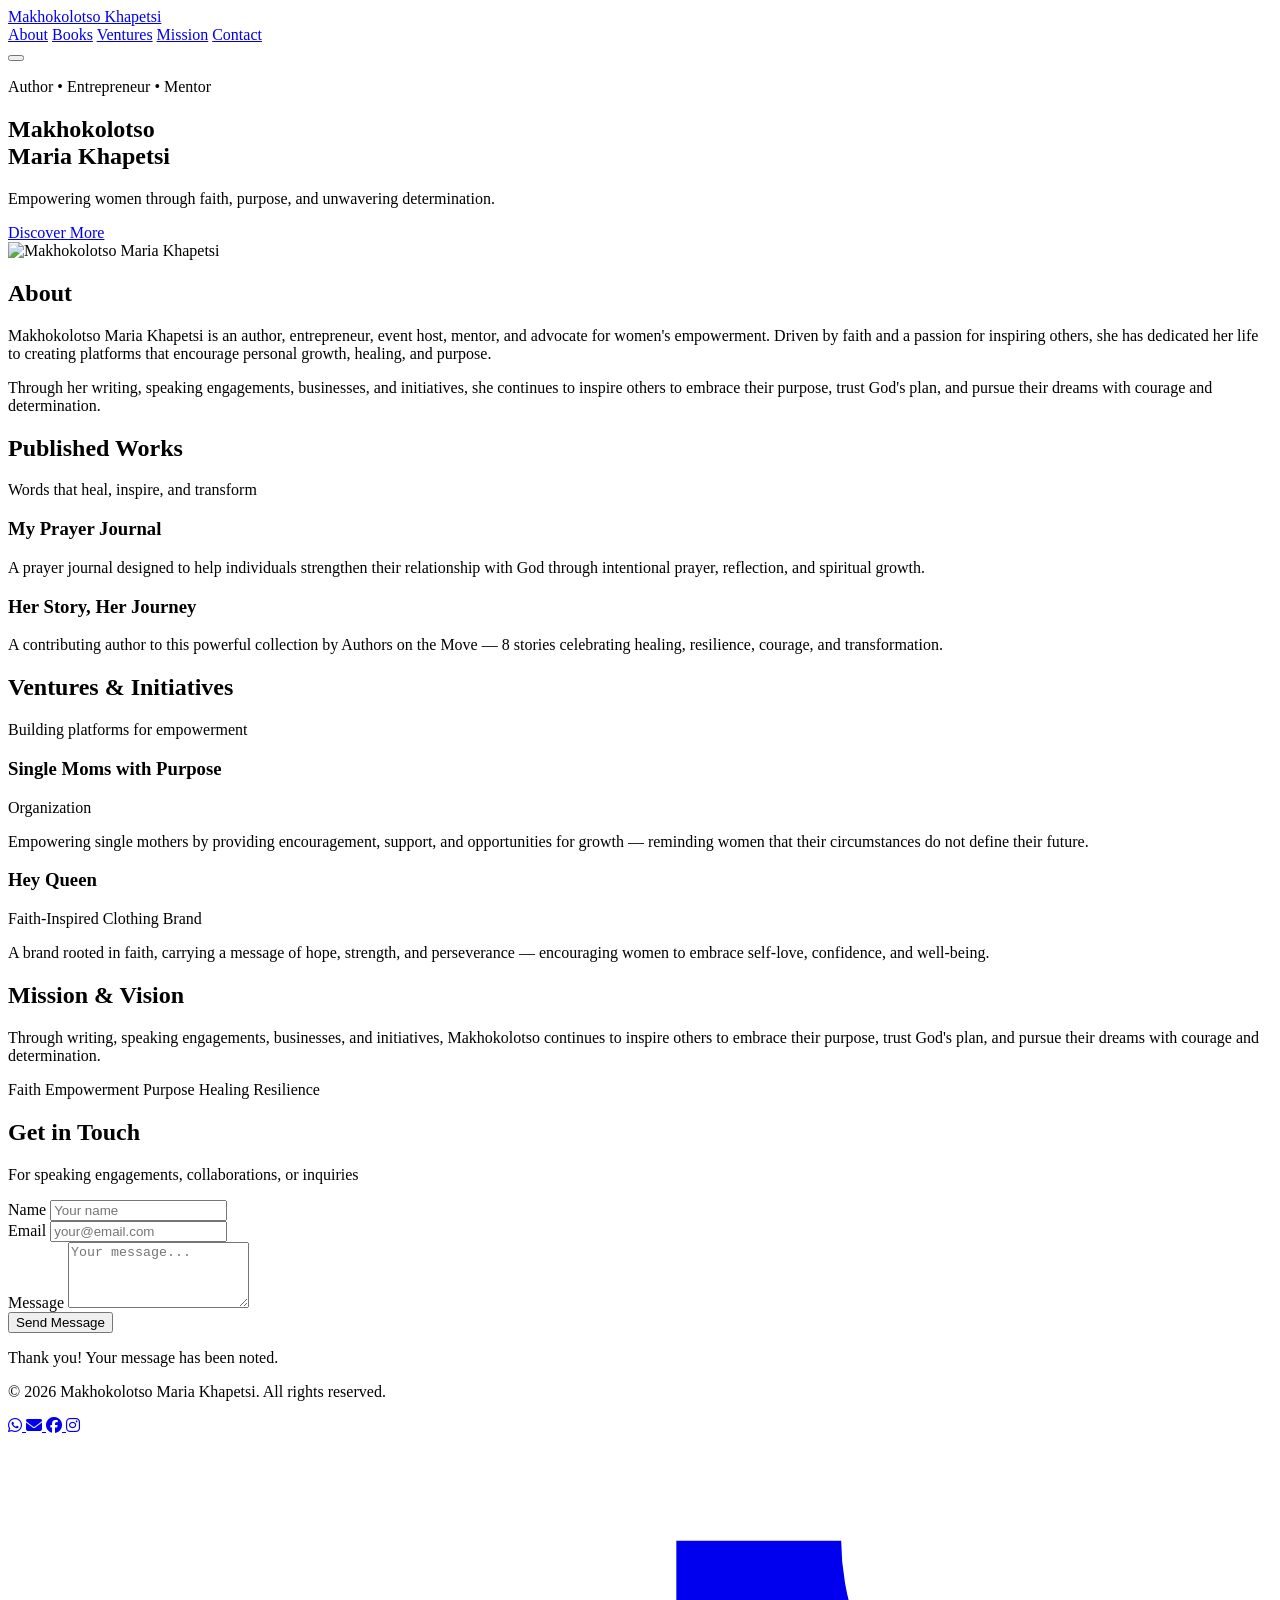
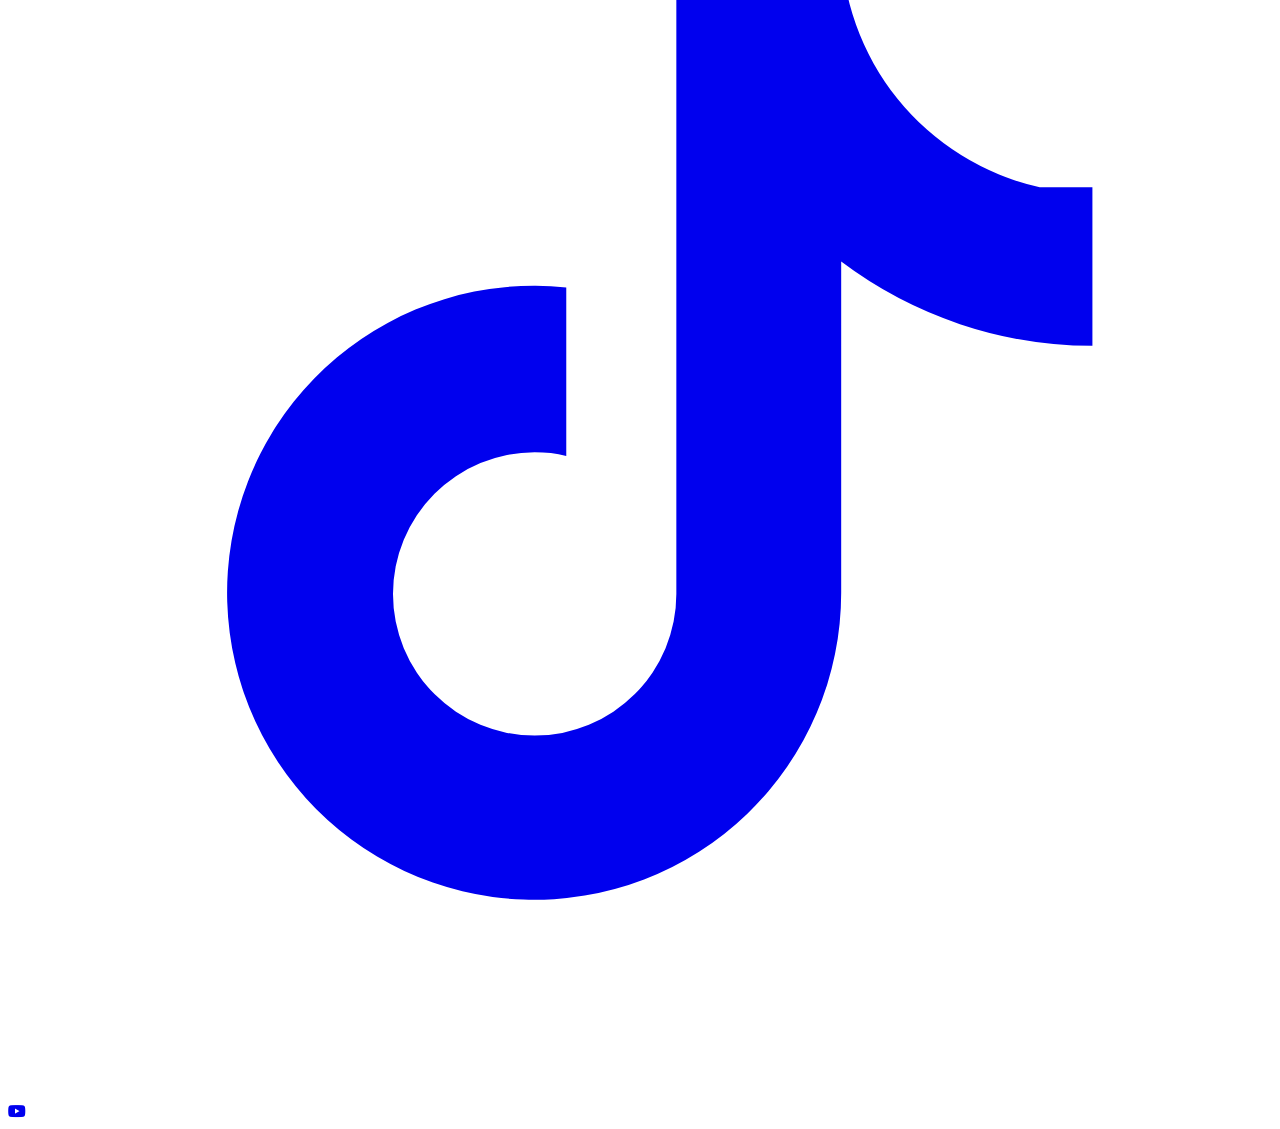
==== index.html @ adda6b53 "Add initial index.html file with layout and content" ====
<!doctype html>
<html lang="en" class="h-full">
 <head>
  <meta charset="UTF-8">
  <meta name="viewport" content="width=device-width, initial-scale=1.0">
  <title>Makhokolotso Maria Khapetsi</title>
  <script src="https://cdn.tailwindcss.com/3.4.17"></script>
  <script src="https://cdn.jsdelivr.net/npm/lucide@0.263.0/dist/umd/lucide.min.js"></script>
  <script src="/_sdk/element_sdk.js"></script>
  <link href="https://fonts.googleapis.com/css2?family=Playfair+Display:wght@400;600;700;800&amp;family=Libre+Franklin:wght@300;400;500;600&amp;display=swap" rel="stylesheet">
  <link rel="stylesheet" href="styles.css">
  <script src="/_sdk/data_sdk.js" type="text/javascript"></script>
  <script src="/_sdk/telemetry_sdk.js"></script>
  <link rel="stylesheet" href="https://cdnjs.cloudflare.com/ajax/libs/font-awesome/6.5.1/css/all.min.css">

</head>
 <body class="h-full overflow-auto bg-[#1a1024] text-[#f5efe6] font-body">
  <!-- Navigation -->
  <nav class="fixed top-0 left-0 w-full z-50 bg-[#1a1024]/95 backdrop-blur-sm border-b border-[#d4af37]/20">
    <div class="w-full px-8 py-4 flex items-center justify-between">
        <a href="index.html"
           class="font-heading text-xl font-bold text-[#d4af37]">
            Makhokolotso Khapetsi
        </a>
        <div class="hidden md:flex gap-8 text-sm tracking-wide">
            <a href="about.html" class="nav-link text-[#f5efe6]/80 hover:text-[#f8d7e3]">About</a>
            <a href="books.html" class="nav-link text-[#f5efe6]/80 hover:text-[#f8d7e3]">Books</a>
            <a href="ventures.html" class="nav-link text-[#f5efe6]/80 hover:text-[#f8d7e3]">Ventures</a>
            <a href="mission.html" class="nav-link text-[#f5efe6]/80 hover:text-[#f8d7e3]">Mission</a>
            <a href="contact.html" class="nav-link text-[#f5efe6]/80 hover:text-[#f8d7e3]">Contact</a>
        </div>
        <button id="mobile-menu-btn" class="md:hidden text-[#d4af37]">
            <i data-lucide="menu"></i>
        </button>
    </div>
  </nav>
  <!-- Hero -->
  <section id="hero" class="hero">

    <!-- Background Image -->
    <div class="hero-bg"></div>

    <!-- Dark Overlay -->
    <div class="hero-overlay"></div>

    <div class="relative text-center max-w-3xl fade-in">
        <p class="text-[#d4af37] text-sm tracking-[0.3em] uppercase mb-4 font-medium">
            Author • Entrepreneur • Mentor
        </p>

        <h1 id="hero-title" class="font-heading text-4xl sm:text-6xl lg:text-7xl font-800 leading-tight mb-6">
            Makhokolotso<br>
            <span class="gold-gradient">Maria Khapetsi</span>
        </h1>

        <p id="hero-subtitle" class="text-[#f5efe6]/70 text-lg sm:text-xl max-w-xl mx-auto mb-10">
            Empowering women through faith, purpose, and unwavering determination.
        </p>

        <a href="#about" class="inline-flex items-center gap-2 bg-[#d4af37] text-[#1a1024] font-semibold px-8 py-3 rounded-full hover:bg-[#f0c040] transition-colors">
            Discover More
        </a>
    </div>

  </section><!-- About -->
  <section id="about" class="py-24 px-6">
   <div class="max-w-5xl mx-auto grid md:grid-cols-2 gap-16 items-center">
    <div class="fade-in">
        <div class="rounded-2xl overflow-hidden border border-[#d4af37]/20 shadow-2xl">
            <img src="images/Prof.jpg" alt="Makhokolotso Maria Khapetsi" class="w-full h-auto object-cover">
        </div>
    </div>
    <div class="fade-in fade-in-delay-1">
     <h2 class="font-heading text-3xl sm:text-4xl font-bold mb-6 text-[#f8d7e3]">About</h2>
     <p id="about-text" class="text-[#f5efe6]/80 leading-relaxed mb-4">Makhokolotso Maria Khapetsi is an author, entrepreneur, event host, mentor, and advocate for women's empowerment. Driven by faith and a passion for inspiring others, she has dedicated her life to creating platforms that encourage personal growth, healing, and purpose.</p>
     <p class="text-[#f5efe6]/80 leading-relaxed">Through her writing, speaking engagements, businesses, and initiatives, she continues to inspire others to embrace their purpose, trust God's plan, and pursue their dreams with courage and determination.</p>
    </div>
   </div>
  </section><!-- Books -->
  <section id="books" class="py-24 px-6 bg-[#2a1740]/40">
   <div class="max-w-5xl mx-auto">
    <h2 class="font-heading text-3xl sm:text-4xl font-bold text-center mb-4 text-[#f8d7e3] fade-in">Published Works</h2>
    <p class="text-center text-[#f5efe6]/60 mb-16 fade-in fade-in-delay-1">Words that heal, inspire, and transform</p>
    <div class="grid md:grid-cols-2 gap-8">
     <div class="card-hover bg-[#2a1740] border border-[#3a1f5c] rounded-2xl p-8 fade-in fade-in-delay-2">
      <div class="w-14 h-14 rounded-xl bg-[#d4af37]/10 flex items-center justify-center mb-6">
       <i data-lucide="book-open" style="color:#d4af37;width:28px;height:28px;"></i>
      </div>
      <h3 class="font-heading text-xl font-bold mb-3">My Prayer Journal</h3>
      <p class="text-[#f5efe6]/70 text-sm leading-relaxed">A prayer journal designed to help individuals strengthen their relationship with God through intentional prayer, reflection, and spiritual growth.</p>
     </div>
     <div class="card-hover bg-[#2a1740] border border-[#3a1f5c] rounded-2xl p-8 fade-in fade-in-delay-3">
      <div class="w-14 h-14 rounded-xl bg-[#daa520]/10 flex items-center justify-center mb-6">
       <i data-lucide="users" style="color:#daa520;width:28px;height:28px;"></i>
      </div>
      <h3 class="font-heading text-xl font-bold mb-3">Her Story, Her Journey</h3>
      <p class="text-[#f5f0e8]/70 text-sm leading-relaxed">A contributing author to this powerful collection by Authors on the Move — 8 stories celebrating healing, resilience, courage, and transformation.</p>
     </div>
    </div>
   </div>
  </section><!-- Ventures -->
  <section id="ventures" class="py-24 px-6">
   <div class="max-w-5xl mx-auto">
    <h2 class="font-heading text-3xl sm:text-4xl font-bold text-center mb-4 text-[#daa520] fade-in">Ventures &amp; Initiatives</h2>
    <p class="text-center text-[#f5f0e8]/60 mb-16 fade-in fade-in-delay-1">Building platforms for empowerment</p>
    <div class="grid md:grid-cols-2 gap-8">
     <div class="card-hover bg-gradient-to-br from-[#2a1740] to-[#1a1024] border border-[#3a1f5c] rounded-2xl p-8 fade-in fade-in-delay-2">
      <div class="w-14 h-14 rounded-xl bg-[#daa520]/10 flex items-center justify-center mb-6">
       <i data-lucide="heart" style="color:#daa520;width:28px;height:28px;"></i>
      </div>
      <h3 class="font-heading text-xl font-bold mb-2">Single Moms with Purpose</h3>
      <p class="text-[#d4af37]/80 text-xs tracking-wider uppercase mb-3">Organization</p>
      <p class="text-[#f5f0e8]/70 text-sm leading-relaxed">Empowering single mothers by providing encouragement, support, and opportunities for growth — reminding women that their circumstances do not define their future.</p>
     </div>
     <div class="card-hover bg-gradient-to-br from-[#2a1740] to-[#1a1024] border border-[#3a1f5c] rounded-2xl p-8 fade-in fade-in-delay-3">
      <div class="w-14 h-14 rounded-xl bg-[#daa520]/10 flex items-center justify-center mb-6">
       <i data-lucide="crown" style="color:#daa520;width:28px;height:28px;"></i>
      </div>
      <h3 class="font-heading text-xl font-bold mb-2">Hey Queen</h3>
      <p class="text-[#daa520]/80 text-xs tracking-wider uppercase mb-3">Faith-Inspired Clothing Brand</p>
      <p class="text-[#f5f0e8]/70 text-sm leading-relaxed">A brand rooted in faith, carrying a message of hope, strength, and perseverance — encouraging women to embrace self-love, confidence, and well-being.</p>
     </div>
    </div>
   </div>
  </section><!-- Mission -->
  <section id="mission" class="py-24 px-6 bg-[#2a1740]/40">
   <div class="max-w-3xl mx-auto text-center fade-in">
    <div class="w-16 h-16 mx-auto rounded-full bg-[#d4af37]/10 flex items-center justify-center mb-8">
     <i data-lucide="sparkles" style="color:#daa520;width:32px;height:32px;"></i>
    </div>
    <h2 class="font-heading text-3xl sm:text-4xl font-bold mb-6 text-[#f8d7e3]">Mission &amp; Vision</h2>
    <p class="text-[#f5efe6]/80 text-lg leading-relaxed mb-6">Through writing, speaking engagements, businesses, and initiatives, Makhokolotso continues to inspire others to embrace their purpose, trust God's plan, and pursue their dreams with courage and determination.</p>
    <div class="flex flex-wrap justify-center gap-4 mt-10">
     <span class="px-5 py-2 rounded-full border border-[#d4af37]/30 text-[#d4af37] text-sm">Faith</span> <span class="px-5 py-2 rounded-full border border-[#d4af37]/30 text-[#d4af37] text-sm">Empowerment</span> <span class="px-5 py-2 rounded-full border border-[#d4af37]/30 text-[#d4af37] text-sm">Purpose</span> <span class="px-5 py-2 rounded-full border border-[#d4af37]/30 text-[#d4af37] text-sm">Healing</span> <span class="px-5 py-2 rounded-full border border-[#d4af37]/30 text-[#d4af37] text-sm">Resilience</span>
    </div>
   </div>
  </section><!-- Contact -->
  <section id="contact" class="py-24 px-6">
   <div class="max-w-xl mx-auto text-center fade-in">
    <h2 class="font-heading text-3xl sm:text-4xl font-bold mb-4 text-[#f8d7e3]">Get in Touch</h2>
    <p class="text-[#f5efe6]/60 mb-10">For speaking engagements, collaborations, or inquiries</p>
    <form id="contact-form" class="text-left space-y-5">
     <div>
      <label for="name" class="block text-sm text-[#f5f0e8]/70 mb-1">Name</label> <input type="text" id="name" class="w-full bg-[#2a1740] border border-[#3a1f5c] rounded-lg px-4 py-3 text-[#f5efe6] focus:outline-none focus:border-[#d4af37] transition-colors" placeholder="Your name">
     </div>
     <div>
      <label for="email" class="block text-sm text-[#f5f0e8]/70 mb-1">Email</label> <input type="email" id="email" class="w-full bg-[#2a1740] border border-[#3a1f5c] rounded-lg px-4 py-3 text-[#f5efe6] focus:outline-none focus:border-[#d4af37] transition-colors" placeholder="your@email.com">
     </div>
     <div>
      <label for="message" class="block text-sm text-[#f5f0e8]/70 mb-1">Message</label> <textarea id="message" rows="4" class="w-full bg-[#2a1740] border border-[#3a1f5c] rounded-lg px-4 py-3 text-[#f5efe6] focus:outline-none focus:border-[#d4af37] transition-colors resize-none" placeholder="Your message..."></textarea>
     </div><button type="submit" class="w-full bg-[#daa520] text-[#0f0f0f] font-semibold py-3 rounded-lg hover:bg-[#f0c040] transition-colors">Send Message</button>
     <p id="form-success" class="hidden text-center text-[#daa520] text-sm mt-3">Thank you! Your message has been noted.</p>
    </form>
   </div>
  </section><!-- Footer -->
  <!-- Footer -->
  <footer class="py-6 px-6 border-t border-[#2a2216]">
    <div class="max-w-7xl mx-auto">

        <div class="flex flex-col md:grid md:grid-cols-3 items-center gap-4">

            <!-- Left Empty Column -->
            <div></div>

            <!-- Center Copyright -->
            <div class="text-center">
                <p class="text-[#f5f0e8]/40 text-sm">
                    © 2026 Makhokolotso Maria Khapetsi. All rights reserved.
                </p>
            </div>

            <!-- Right Social Icons -->
            <div class="flex justify-end items-center gap-5 text-xl">

                <a href="https://wa.me/0834165732"
                   target="_blank"
                   class="text-[#f5f0e8]/70 hover:text-green-500 transition">
                    <i class="fab fa-whatsapp"></i>
                </a>

                <a href="mailto:myturnaround2020@gmail.com"
                   class="text-[#f5f0e8]/70 hover:text-[#daa520] transition">
                    <i class="fas fa-envelope"></i>
                </a>

                <a href="https://facebook.com/Makhokolotso MaddamSpeaker Khapetsi"
                   target="_blank"
                   class="text-[#f5f0e8]/70 hover:text-blue-500 transition">
                    <i class="fab fa-facebook"></i>
                </a>

                <a href="https://www.instagram.com/makhokolotso_khapetsi/"
                   target="_blank"
                   class="text-[#f5f0e8]/70 hover:text-pink-500 transition">
                    <i class="fab fa-instagram"></i>
                </a>
                <a href="https://www.tiktok.com/@makhokolotsokhapetsi?_r=1&_t=ZS-96uBETvZ48u" target="_blank" class="text-[#f5f0e8]/70 hover:text-white transition flex items-center justify-center">
                    <svg xmlns="http://www.w3.org/2000/svg"
                        viewBox="0 0 24 24"
                        fill="currentColor"
                        class="w-6 h-6">
                        <path d="M19.59 6.69a4.83 4.83 0 0 1-3.77-4.68h-3.13v12.4a2.69 2.69 0 1 1-2.69-2.69c.21 0 .41.02.6.07V8.59a5.83 5.83 0 1 0 5.22 5.8V8.1a7.94 7.94 0 0 0 4.77 1.6V6.69z"/>
                    </svg>
                </a>
                <a href="https://m.youtube.com/@makhokolotsomariakhapetsi3625" target="_blank" rel="noopener noreferrer" class="text-[#f5f0e8]/70 hover:text-red-600 transition"><i class="fab fa-youtube"></i></a>
            </div>
        </div>
    </div>
  </footer>
 <script src="script.js"></script>
</body>
</html>
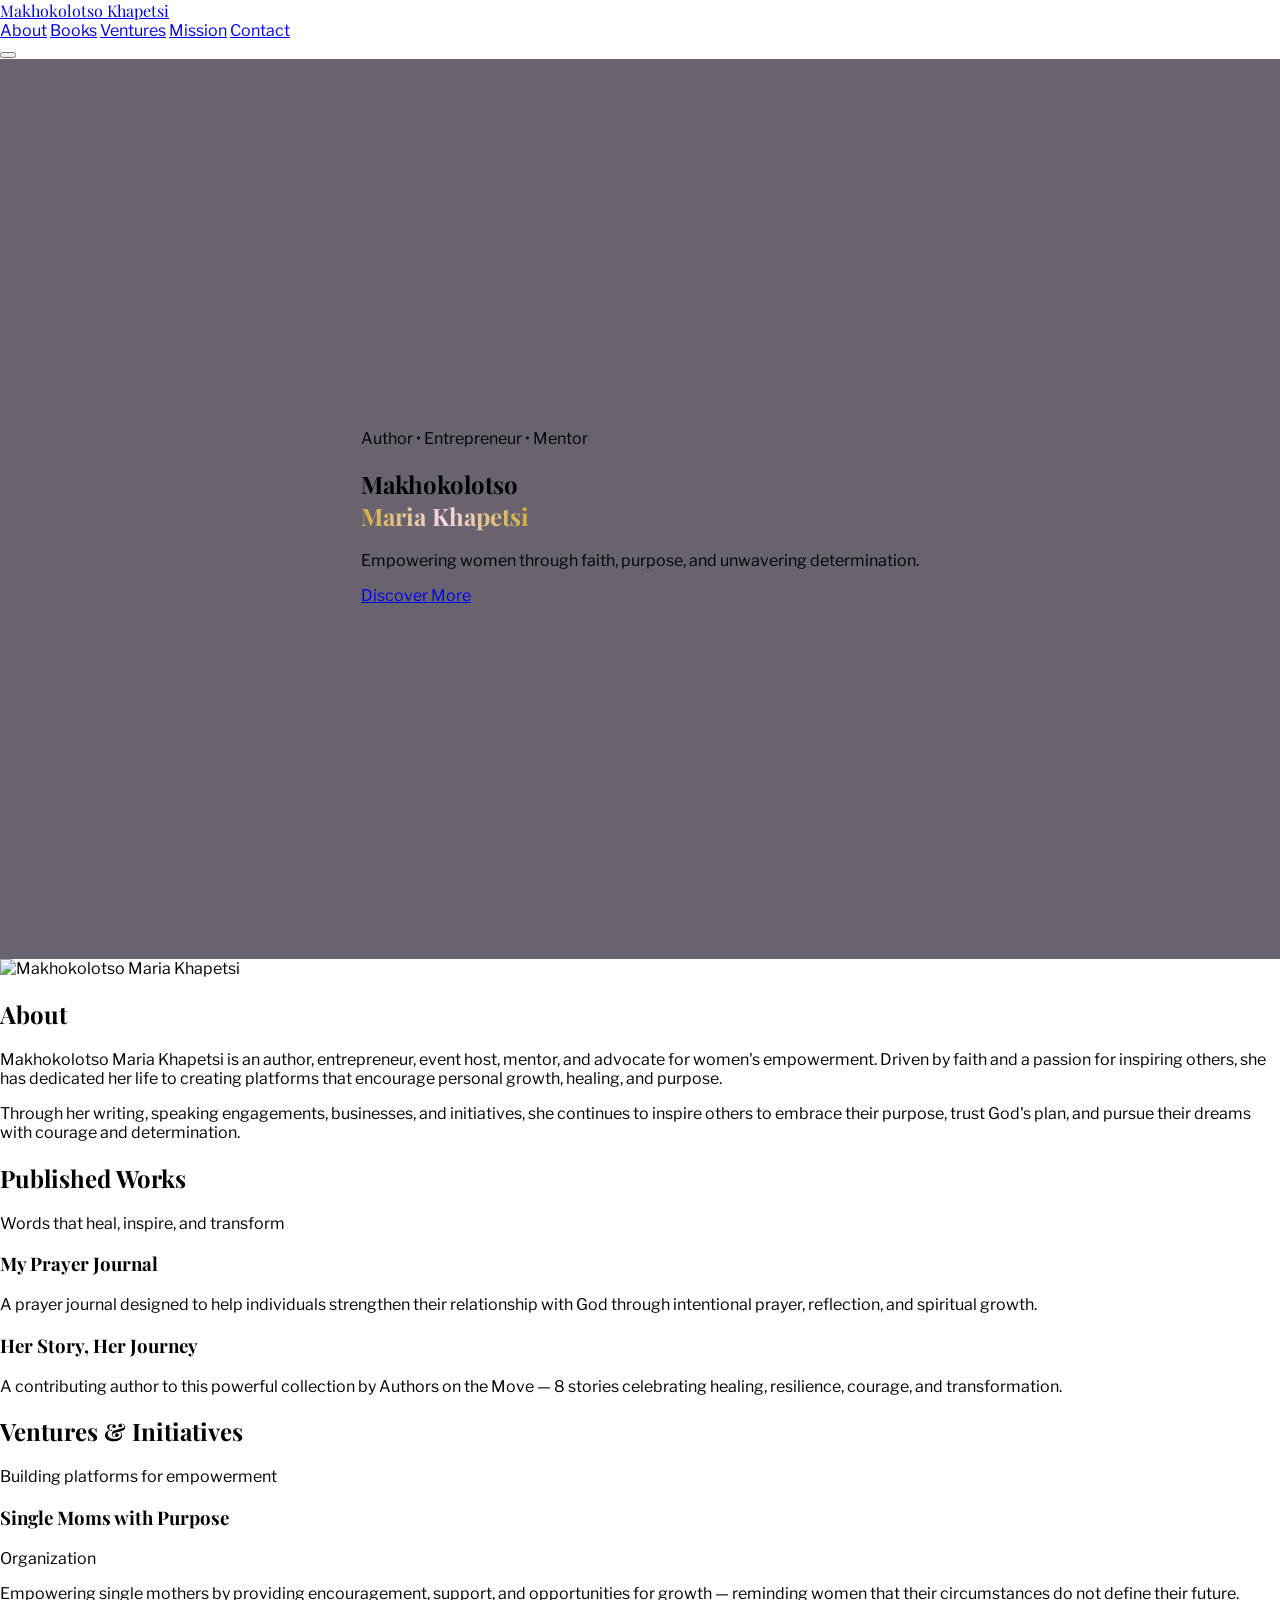
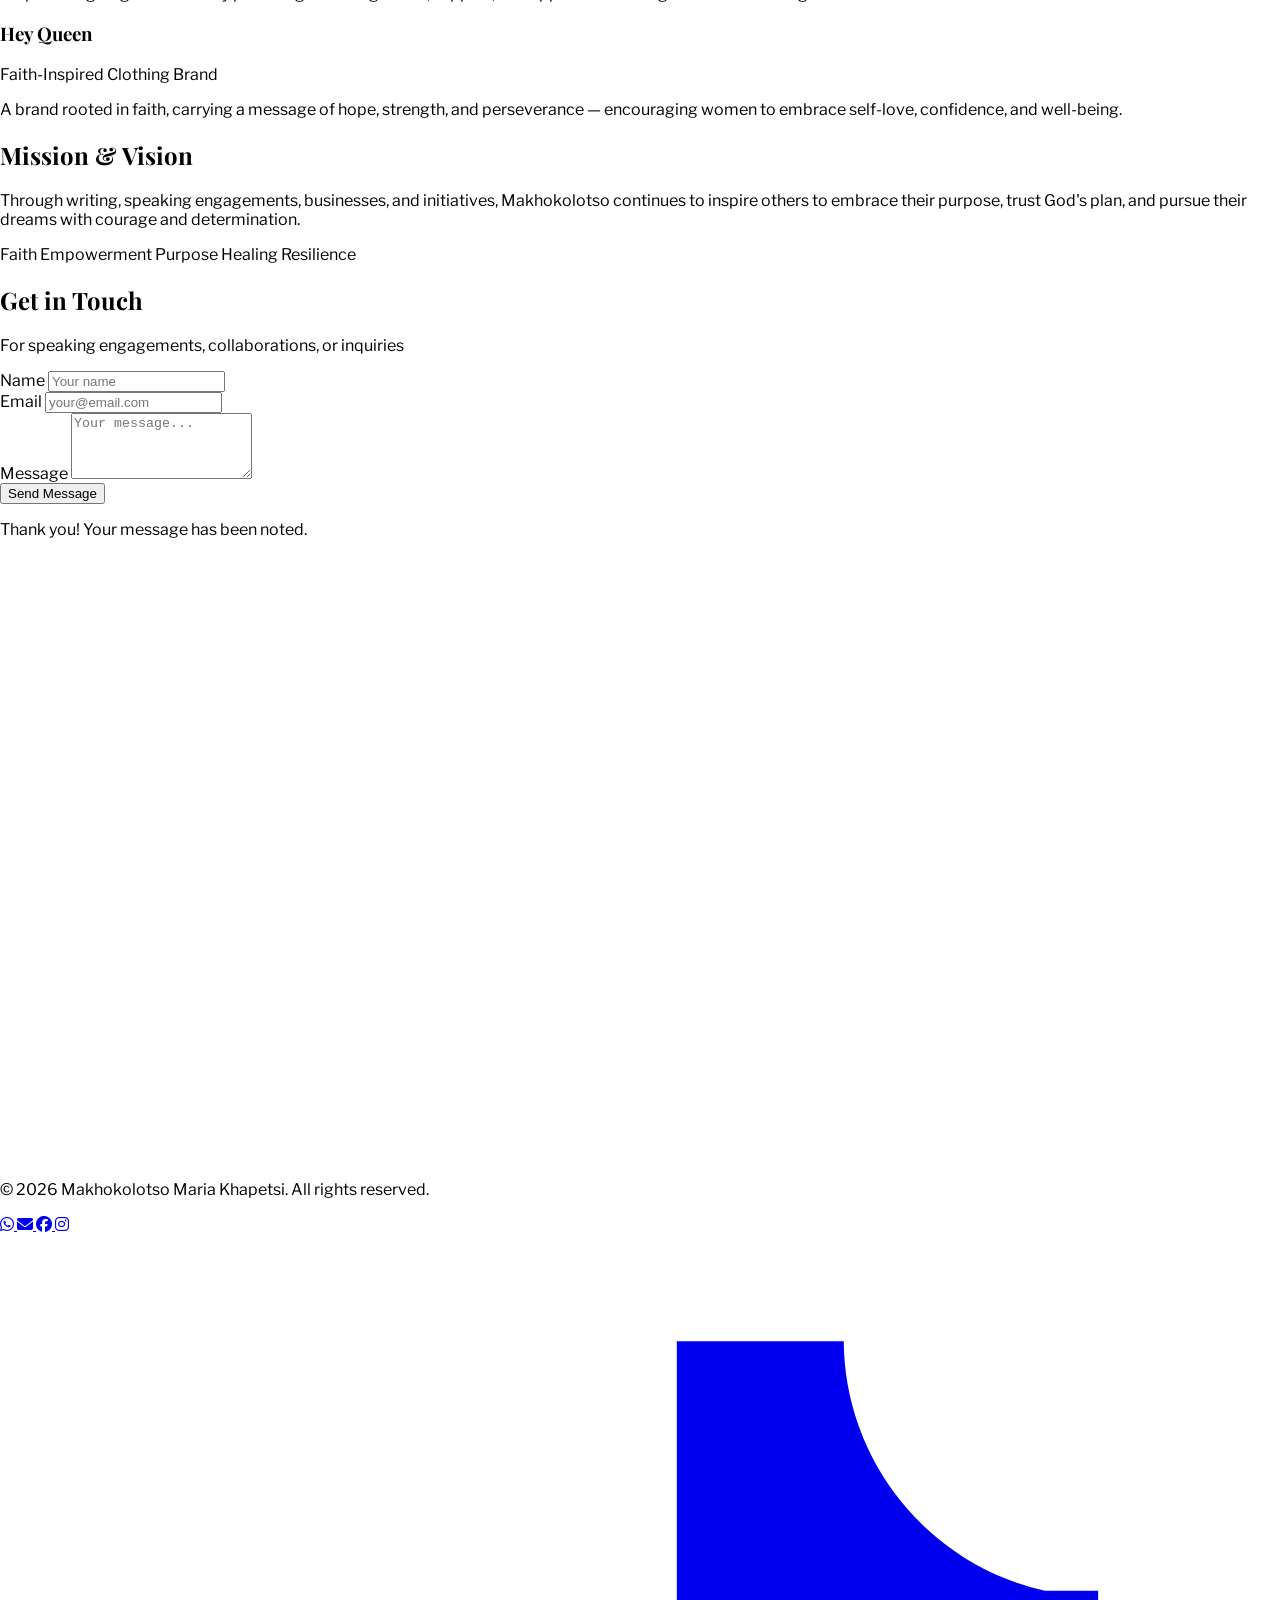
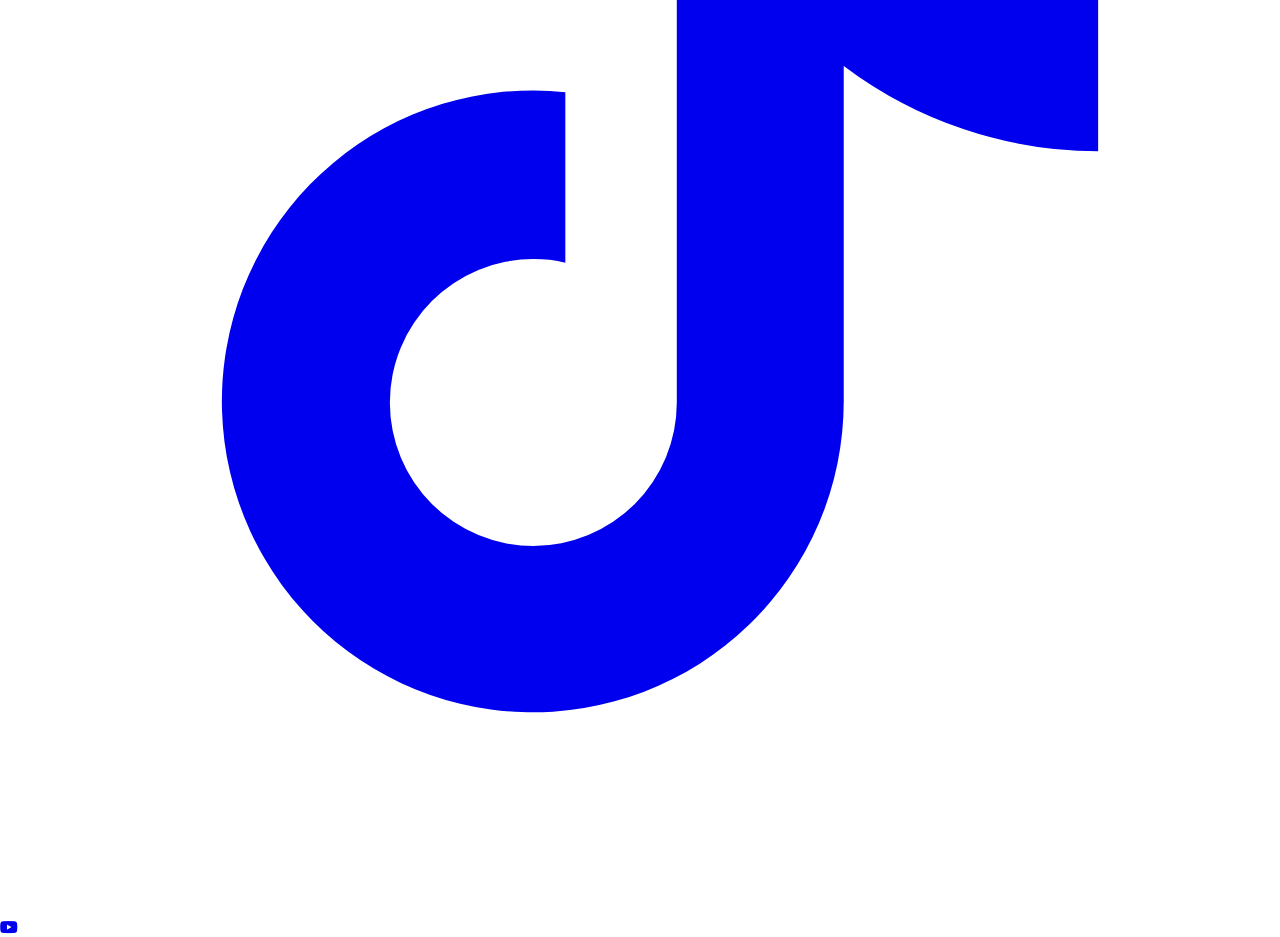
==== commit fc7facb3: "Add script to initialize Lucide icons" ====
--- a/index.html
+++ b/index.html
@@ -59,6 +59,7 @@
 
         <a href="#about" class="inline-flex items-center gap-2 bg-[#d4af37] text-[#1a1024] font-semibold px-8 py-3 rounded-full hover:bg-[#f0c040] transition-colors">
             Discover More
+            <i data-lucide="chevron-down" class="w-5 h-5 arrow-bounce"></i>
         </a>
     </div>
 
@@ -208,5 +209,8 @@
     </div>
   </footer>
  <script src="script.js"></script>
+ <script>
+    lucide.createIcons();
+</script>
 </body>
 </html>
--- a/styles.css
+++ b/styles.css
@@ -0,0 +1,590 @@
+html, body { 
+    height: 100%; 
+    margin: 0; 
+    box-sizing: border-box; 
+}
+.fade-in {
+    opacity: 0;
+    transform: translateY(50px);
+}
+
+.fade-in.animate {
+    animation: fadeUp 2.5s cubic-bezier(0.22, 1, 0.36, 1) forwards;
+}
+
+.fade-in-delay-1 {
+    animation-delay: 0.5s;
+}
+
+.fade-in-delay-2 {
+    animation-delay: 1s;
+}
+
+.fade-in-delay-3 {
+    animation-delay: 1.5s;
+}
+
+.fade-in-delay-4 {
+    animation-delay: 2s;
+}
+
+@keyframes fadeUp {
+    from {
+        opacity: 0;
+        transform: translateY(50px);
+    }
+
+    to {
+        opacity: 1;
+        transform: translateY(0);
+    }
+}
+    
+.gold-gradient {
+        background: linear-gradient(135deg, #b8860b, #daa520, #f0c040);
+        background-clip: text;
+        -webkit-background-clip: text;
+        color: transparent;
+        -webkit-text-fill-color: transparent;
+}
+.card-hover { transition: transform 0.3s ease, box-shadow 0.3s ease; 
+}
+.card-hover:hover { transform: translateY(-6px); box-shadow: 0 20px 40px rgba(0,0,0,0.3); 
+}
+.nav-link { position: relative; 
+}
+.nav-link::after { content: ''; position: absolute; bottom: -2px; left: 0; width: 0; height: 2px; background: #daa520; transition: width 0.3s ease; 
+}
+.nav-link:hover::after { width: 100%; 
+}
+section { scroll-margin-top: 80px; 
+}
+
+html {
+  scroll-behavior: smooth;
+}
+
+body {
+  font-family: 'Libre Franklin', sans-serif;
+}
+
+.font-heading {
+  font-family: 'Playfair Display', serif;
+}
+
+.font-body {
+  font-family: 'Libre Franklin', sans-serif;
+}
+
+.nav-link {
+  transition: color 0.3s ease;
+}
+
+.card-hover {
+  transition: transform 0.3s ease, box-shadow 0.3s ease;
+}
+
+.card-hover:hover {
+  transform: translateY(-6px);
+  box-shadow: 0 20px 40px rgba(0,0,0,0.25);
+}
+
+.gold-gradient {
+  background: linear-gradient(90deg, #d4af37, #f8d7e3, #d4af37);
+  -webkit-background-clip: text;
+  -webkit-text-fill-color: transparent;
+  background-clip: text;
+}
+
+.fade-in {
+  opacity: 0;
+  transform: translateY(20px);
+  animation: fadeInUp 1s ease forwards;
+}
+
+.fade-in-delay-1 { animation-delay: 0.2s; }
+.fade-in-delay-2 { animation-delay: 0.4s; }
+.fade-in-delay-3 { animation-delay: 0.6s; }
+
+@keyframes fadeInUp {
+  to {
+    opacity: 1;
+    transform: translateY(0);
+  }
+}
+
+.mobile-menu {
+  max-height: 0;
+  opacity: 0;
+  overflow: hidden;
+  transition: max-height 0.35s ease, opacity 0.35s ease;
+}
+
+.mobile-menu.open {
+  max-height: 500px;
+  opacity: 1;
+}
+.hero{
+    position:relative;
+    min-height:100vh;
+    display:flex;
+    justify-content:center;
+    align-items:center;
+    overflow:hidden;
+    padding:0 24px;
+}
+
+.hero-bg{
+    position:absolute;
+    inset:0;
+    background-image:url("images/board.jpg");
+    background-size:cover;
+    background-position:center;
+    background-repeat:no-repeat;
+
+    animation: heroZoom 15s ease-in-out infinite alternate;
+}
+
+.hero-overlay{
+    position:absolute;
+    inset:0;
+    background:rgba(26,16,36,0.65);
+}
+
+.hero .relative{
+    position:relative;
+    z-index:2;
+}
+
+@keyframes heroZoom{
+    from{
+        transform:scale(1);
+    }
+    to{
+        transform:scale(1.08);
+    }
+}
+/* =========================
+   MISSION SECTION
+========================= */
+
+.mission-section{
+    position:relative;
+    min-height:100vh;
+    display:flex;
+    align-items:center;
+    justify-content:center;
+    overflow:hidden;
+    padding:120px 24px;
+}
+
+/* Background Image */
+.mission-bg{
+    position:absolute;
+    inset:0;
+    background-image:url("images/signature.jpg");
+    background-size:cover;
+    background-position:center;
+    background-repeat:no-repeat;
+
+    animation:
+        bgFadeIn 2s ease forwards,
+        missionZoom 25s ease-in-out infinite alternate;
+
+    transform:scale(1);
+    opacity:0;
+}
+
+/* Dark Overlay */
+.mission-overlay{
+    position:absolute;
+    inset:0;
+    background:rgba(26,16,36,0.75);
+    z-index:1;
+}
+
+/* Content Container */
+.mission-section .relative{
+    position:relative;
+    z-index:3;
+
+    opacity:0;
+    animation:contentFade 1.5s ease forwards;
+    animation-delay:0.6s;
+}
+
+/* Heading Animation */
+.mission-section h2{
+    opacity:0;
+    transform:translateY(50px);
+    animation:headingUp 1.2s ease forwards;
+}
+
+/* Mission heading */
+.mission-section h2:first-of-type{
+    animation-delay:1s;
+}
+
+/* Vision heading */
+.mission-section h2:nth-of-type(2){
+    animation-delay:1.6s;
+}
+
+/* Paragraphs */
+.mission-section p{
+    opacity:0;
+    animation:contentFade 1.2s ease forwards;
+}
+
+.mission-section p:nth-of-type(1){ animation-delay:1.3s; }
+.mission-section p:nth-of-type(2){ animation-delay:1.5s; }
+.mission-section p:nth-of-type(3){ animation-delay:1.8s; }
+.mission-section p:nth-of-type(4){ animation-delay:2s; }
+.mission-section p:nth-of-type(5){ animation-delay:2.2s; }
+
+/* Tags */
+.mission-section .flex{
+    opacity:0;
+    animation:contentFade 1.2s ease forwards;
+    animation-delay:2.4s;
+}
+
+/* Background Fade In */
+@keyframes bgFadeIn{
+    from{
+        opacity:0;
+    }
+    to{
+        opacity:1;
+    }
+}
+
+/* Slow Zoom */
+@keyframes missionZoom{
+    from{
+        transform:scale(1);
+    }
+    to{
+        transform:scale(1.12);
+    }
+}
+
+/* Whole Section Fade */
+@keyframes contentFade{
+    from{
+        opacity:0;
+    }
+    to{
+        opacity:1;
+    }
+}
+
+/* Heading Slide Up */
+@keyframes headingUp{
+    from{
+        opacity:0;
+        transform:translateY(50px);
+    }
+    to{
+        opacity:1;
+        transform:translateY(0);
+    }
+}
+/* =========================
+   VENTURES BACKGROUND
+========================= */
+
+.ventures-section{
+    position:relative;
+    overflow:hidden;
+    min-height:100vh;
+    padding:120px 24px;
+}
+
+/* Background Image */
+.ventures-bg{
+    position:absolute;
+    inset:0;
+
+    background-image:url("./images/board2.jpg");
+    background-size:cover;
+    background-position:center;
+    background-repeat:no-repeat;
+
+    animation: venturesZoom 25s ease-in-out infinite alternate;
+
+    z-index:0;
+}
+
+/* Dark Luxury Overlay */
+.ventures-overlay{
+    position:absolute;
+    inset:0;
+
+    background:
+        linear-gradient(
+            rgba(26,16,36,0.88),
+            rgba(42,23,64,0.82)
+        );
+
+    z-index:1;
+}
+
+/* Content */
+.ventures-section .max-w-6xl{
+    position:relative;
+    z-index:2;
+}
+
+/* Slow Zoom */
+@keyframes venturesZoom{
+    from{
+        transform:scale(1);
+    }
+    to{
+        transform:scale(1.1);
+    }
+}
+
+/* =========================
+   PAGE FADE IN
+========================= */
+
+.fade-page{
+    opacity:0;
+    transform:translateY(40px);
+    animation:pageFade 1.8s ease forwards;
+}
+
+@keyframes pageFade{
+    from{
+        opacity:0;
+        transform:translateY(40px);
+    }
+    to{
+        opacity:1;
+        transform:translateY(0);
+    }
+}
+
+/* =========================
+   HEADING FADE UP
+========================= */
+
+h2,
+h3{
+    opacity:0;
+    transform:translateY(30px);
+    animation:headingFade 1.4s ease forwards;
+}
+
+h2{
+    animation-delay:.3s;
+}
+
+h3{
+    animation-delay:.6s;
+}
+
+@keyframes headingFade{
+    from{
+        opacity:0;
+        transform:translateY(30px);
+    }
+    to{
+        opacity:1;
+        transform:translateY(0);
+    }
+}
+.glass-card{
+    background: rgba(20, 12, 35, 0.25);
+    backdrop-filter: blur(14px);
+    -webkit-backdrop-filter: blur(14px);
+
+    border: 1px solid rgba(255,255,255,0.12);
+
+    box-shadow:
+        0 8px 32px rgba(0,0,0,0.35);
+
+    transition: all .3s ease;
+}
+
+.glass-card:hover{
+    background: rgba(20,12,35,0.18);
+    border-color: rgba(212,175,55,0.35);
+    transform: translateY(-4px);
+}
+.buy-btn{
+    background: linear-gradient(135deg,#d4af37,#f8d7e3);
+    color:#1a1024;
+    font-weight:700;
+    padding:10px 18px;
+    border-radius:12px;
+    transition:all .3s ease;
+}
+
+.buy-btn:hover{
+    transform:translateY(-2px);
+    box-shadow:0 8px 20px rgba(212,175,55,.35);
+}
+/* =========================
+   ABOUT VIDEO BACKGROUND
+========================= */
+
+.about-section{
+    position: relative;
+    overflow: hidden;
+    min-height: 100vh;
+}
+
+.about-video{
+    position: absolute;
+    top: 0;
+    left: 0;
+
+    width: 100%;
+    height: 100%;
+
+    object-fit: cover;
+    z-index: 0;
+
+    animation: slowZoom 30s ease-in-out infinite alternate;
+}
+
+.about-overlay{
+    position: absolute;
+    inset: 0;
+
+    background:
+    linear-gradient(
+        rgba(15,10,25,.82),
+        rgba(26,16,36,.88)
+    );
+
+    backdrop-filter: blur(2px);
+
+    z-index: 1;
+}
+
+.about-section .max-w-7xl{
+    position: relative;
+    z-index: 2;
+}
+
+/* Slow cinematic zoom */
+@keyframes slowZoom{
+    from{
+        transform: scale(1);
+    }
+    to{
+        transform: scale(1.08);
+    }
+}
+/* =========================
+   BOOKS BACKGROUND
+========================= */
+
+.books-section{
+    position: relative;
+    min-height: 100vh;
+    overflow: hidden;
+}
+
+.books-bg{
+    position: absolute;
+    inset: 0;
+
+    background-image: url("./images/interview.jpg");
+    background-size: cover;
+    background-position: center;
+    background-repeat: no-repeat;
+
+    z-index: 0;
+
+    animation: booksZoom 25s ease-in-out infinite alternate;
+}
+
+.books-overlay{
+    position: absolute;
+    inset: 0;
+
+    background:
+    linear-gradient(
+        rgba(26,16,36,.88),
+        rgba(42,23,64,.82)
+    );
+
+    z-index: 1;
+}
+
+.books-section .max-w-5xl{
+    position: relative;
+    z-index: 2;
+}
+
+@keyframes booksZoom{
+    from{
+        transform: scale(1);
+    }
+    to{
+        transform: scale(1.08);
+    }
+}
+/* =========================
+   CONTACT BACKGROUND
+========================= */
+
+#contact{
+    position: relative;
+    min-height: 100vh;
+    overflow: hidden;
+}
+
+.contact-bg{
+    position: absolute;
+    inset: 0;
+
+    background-image: url("./images/interview.jpg");
+    background-size: cover;
+    background-position: center;
+    background-repeat: no-repeat;
+
+    z-index: 0;
+
+    animation: contactZoom 20s ease-in-out infinite alternate;
+}
+
+.contact-overlay{
+    position: absolute;
+    inset: 0;
+
+    background:
+    linear-gradient(
+        rgba(26,16,36,.88),
+        rgba(42,23,64,.82)
+    );
+
+    z-index: 1;
+}
+
+@keyframes contactZoom{
+    from{
+        transform: scale(1);
+    }
+    to{
+        transform: scale(1.08);
+    }
+}
+.glass-contact{
+    background: rgba(255,255,255,0.05);
+    backdrop-filter: blur(15px);
+    -webkit-backdrop-filter: blur(15px);
+
+    border: 1px solid rgba(255,255,255,0.12);
+
+    padding: 2rem;
+    border-radius: 24px;
+
+    box-shadow:
+    0 8px 32px rgba(0,0,0,0.35);
+}
